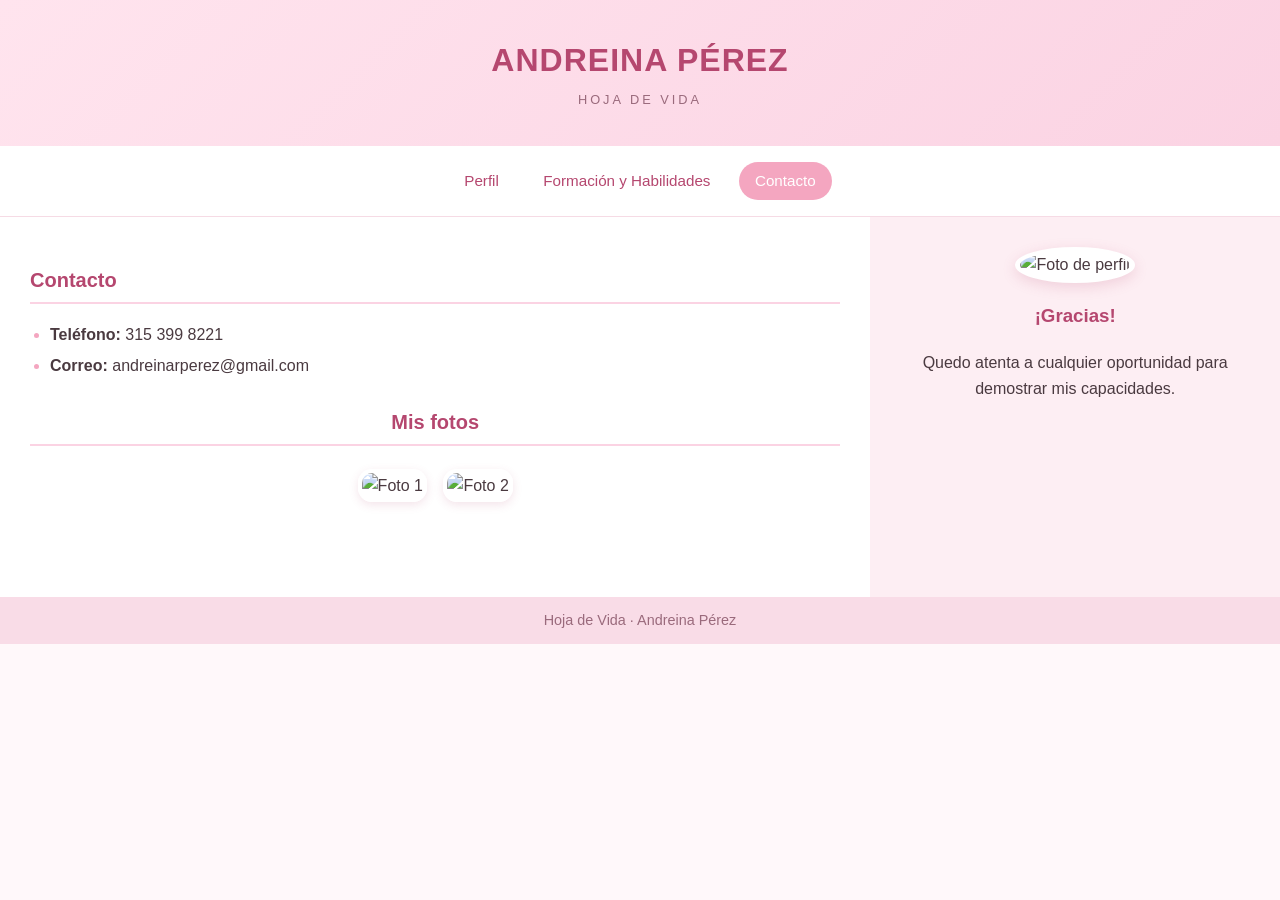
==== contacto.html @ e9b7747e "Add files via upload" ====
<!DOCTYPE html>
<html lang="es">
<head>
  <meta charset="utf-8">
  <meta name="viewport" content="width=device-width, initial-scale=1">
  <title>Contacto | Andreina Pérez</title>
  <link href="style.css" rel="stylesheet" type="text/css" />
</head>
<body>
  <header>
    <h1>ANDREINA PÉREZ</h1>
    <p>Hoja de Vida</p>
  </header>

  <nav>
    <a href="index.html">Perfil</a>
    <a href="formacion.html">Formación y Habilidades</a>
    <a href="contacto.html" class="activo">Contacto</a>
  </nav>

  <section>
    <article>
      <h2>Contacto</h2>
      <ul>
        <li><strong>Teléfono:</strong> 315 399 8221</li>
        <li><strong>Correo:</strong> andreinarperez@gmail.com</li>
      </ul>
    </article>
    <article class="galeria">
      <h2>Mis fotos</h2>
      <img src="img/foto1.jpeg" alt="Foto 1">
      <img src="img/foto2.jpeg" alt="Foto 2">
    </article>
  </section>

  <aside>
    <img class="foto" src="img/foto3.jpeg" alt="Foto de perfil">
    <h3>¡Gracias!</h3>
    <p>Quedo atenta a cualquier oportunidad para demostrar mis capacidades.</p>
  </aside>

  <footer>
    <h3>Hoja de Vida · Andreina Pérez</h3>
  </footer>
</body>
</html>
---- style.css ----
* { box-sizing: border-box; }
body { font-family: "Segoe UI", Helvetica, Arial, sans-serif; margin: 0; color: #4a3a40; background: #fff8fa; line-height: 1.6; }
header { background: linear-gradient(135deg, #ffe4ee, #fbd3e3); padding: 35px 20px; text-align: center; }
header h1 { margin: 0 0 4px; font-size: 2rem; font-weight: 600; letter-spacing: 1px; color: #b5476f; }
header p { margin: 0; color: #9a6a7c; letter-spacing: 3px; text-transform: uppercase; font-size: .8rem; }
nav { background: #fff; padding: 12px; text-align: center; border-bottom: 1px solid #f6dbe5; }
nav a { color: #b5476f; margin: 4px; font-size: .95rem; text-decoration: none; padding: 7px 16px; border-radius: 20px; display: inline-block; transition: .2s; }
nav a:hover { background: #fde7ef; }
nav a.activo { background: #f4a6c0; color: #fff; }
section { background: #fff; float: left; width: 68%; padding: 30px; min-height: 380px; }
aside { background: #fdeef3; float: left; width: 32%; padding: 30px 20px; min-height: 380px; text-align: center; }
footer { clear: both; background: #f9dce7; text-align: center; padding: 12px; color: #9a6a7c; font-size: .85rem; }
footer h3 { margin: 0; font-weight: 400; color: #9a6a7c; font-size: .9rem; }
article { margin-bottom: 25px; }
h2 { color: #b5476f; font-weight: 600; font-size: 1.25rem; border-bottom: 2px solid #fbd3e3; padding-bottom: 6px; }
h3 { color: #b5476f; font-weight: 600; }
.foto { width: 190px; height: 190px; object-fit: cover; border-radius: 50%; border: 5px solid #fff; box-shadow: 0 4px 14px rgba(181,71,111,.18); background: #fff; }
.galeria { text-align: center; }
.galeria img { width: 100%; max-width: 230px; height: 260px; object-fit: cover; border-radius: 14px; margin: 6px; border: 4px solid #fff; box-shadow: 0 3px 10px rgba(181,71,111,.15); }
ul { line-height: 1.9; padding-left: 20px; }
li::marker { color: #f4a6c0; }
@media (max-width: 700px) { section, aside { float: none; width: 100%; min-height: 0; } header h1 { font-size: 1.5rem; } }
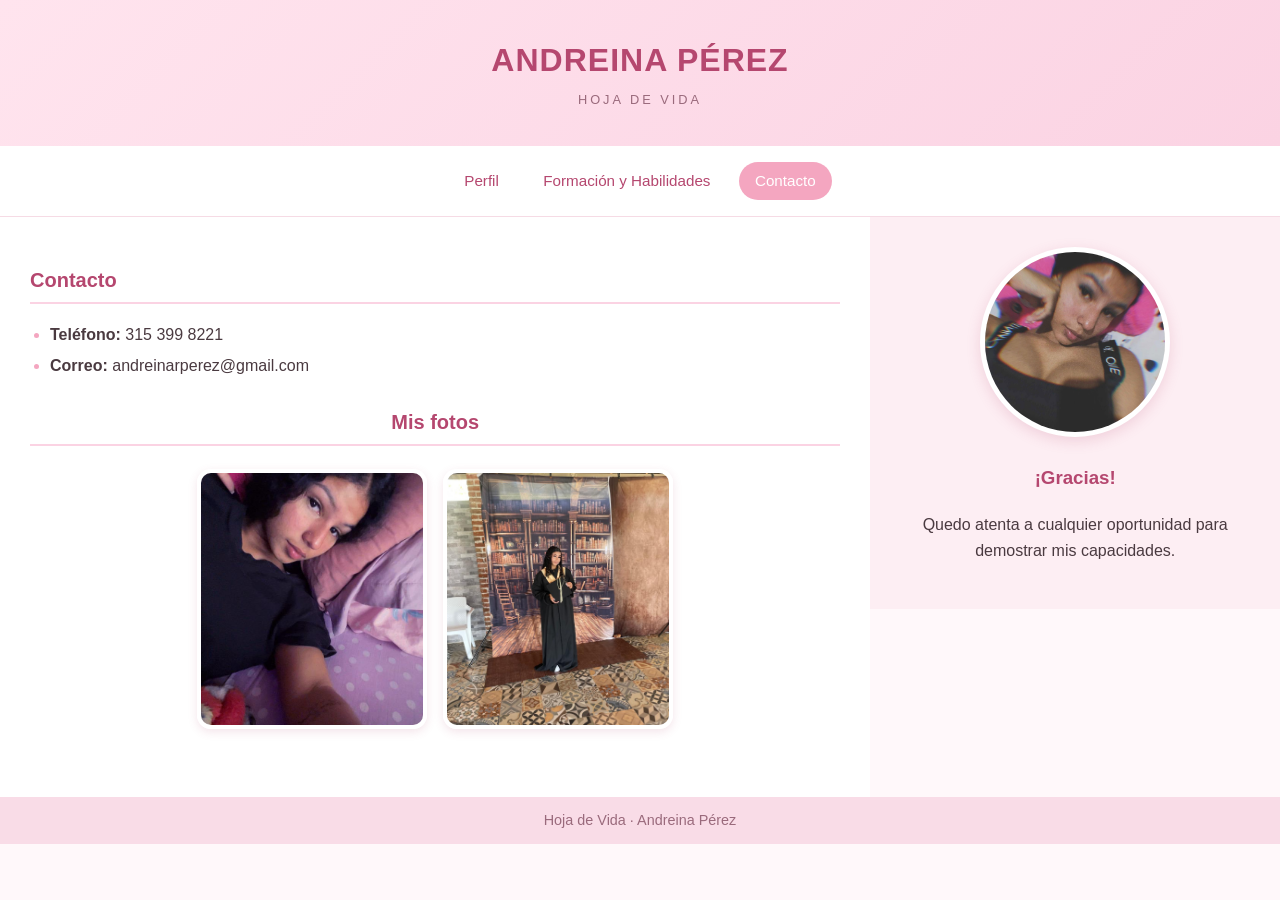
==== commit ce561ba7: "Change image file extensions from .jpeg to .jpg" ====
--- a/contacto.html
+++ b/contacto.html
@@ -28,13 +28,13 @@
     </article>
     <article class="galeria">
       <h2>Mis fotos</h2>
-      <img src="img/foto1.jpeg" alt="Foto 1">
-      <img src="img/foto2.jpeg" alt="Foto 2">
+      <img src="img/foto1.jpg" alt="Foto 1">
+      <img src="img/foto2.jpg" alt="Foto 2">
     </article>
   </section>
 
   <aside>
-    <img class="foto" src="img/foto3.jpeg" alt="Foto de perfil">
+    <img class="foto" src="img/foto3.jpg" alt="Foto de perfil">
     <h3>¡Gracias!</h3>
     <p>Quedo atenta a cualquier oportunidad para demostrar mis capacidades.</p>
   </aside>
